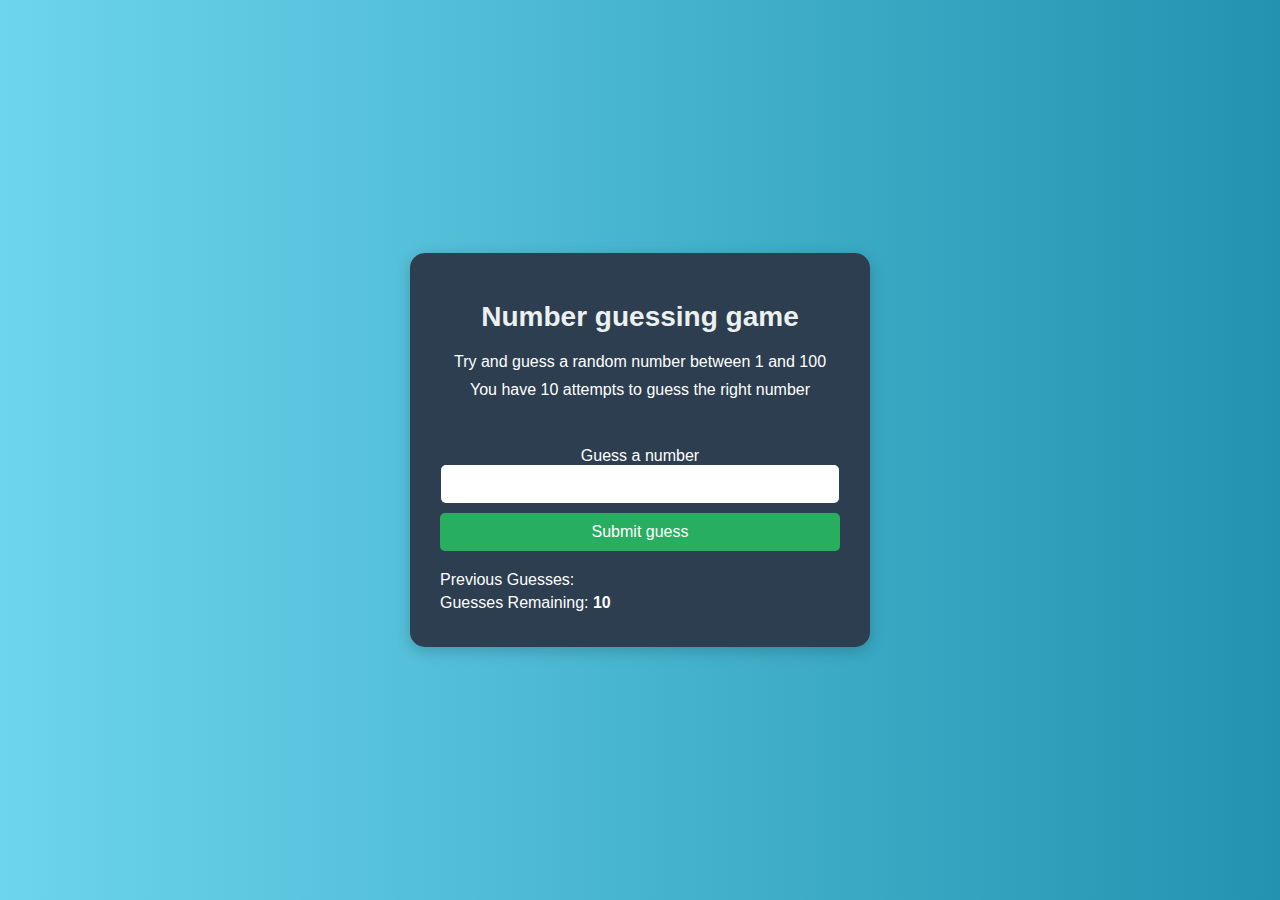
==== Guess the number/index.html @ 69baae7d "playing with DOM" ====
<!DOCTYPE html>
<html lang="en">

<head>
    <meta charset="UTF-8">
    <meta name="viewport" content="width=device-width, initial-scale=1.0">
    <title>Guess the number</title>
    <link rel="stylesheet" href="style.css">
</head>

<body>
    <div id="wrapper">
        <h1>Number guessing game</h1>
        <p>Try and guess a random number between 1 and 100</p>
        <p>You have 10 attempts to guess the right number</p>
        <br>

        <form class="form">
            <label2 for="guessField" id="guess">Guess a number</label>
                <input type="text" id="guessField" class="guessField">
                <input type="submit" id="subt" value="Submit guess" class="guessSubmit">
        </form>

        <div class="resultParas">
            <p>Previous Guesses: <span class="guesses"></span></p>
            <p>Guesses Remaining: <span class="lastResult">10</span></p>
            <p class="lowOrHi"></p>
        </div>
    </div>
    <script src="./script.js"></script>
</body>

</html>
---- Guess the number/style.css ----
/* styles.css */

body {
    display: flex;
    justify-content: center;
    align-items: center;
    height: 100vh;
    margin: 0;
    font-family: 'Arial', sans-serif;
    background: linear-gradient(to right, #6dd5ed, #2193b0);
    color: #fff;
}

#wrapper {
    text-align: center;
    background: #2c3e50;
    padding: 30px;
    border-radius: 15px;
    box-shadow: 0 4px 15px rgba(0, 0, 0, 0.2);
    max-width: 400px;
    width: 100%;
}

h1 {
    margin-bottom: 20px;
    font-size: 28px;
    color: #ecf0f1;
}

p {
    margin: 10px 0;
    font-size: 16px;
}

.form {
    margin-top: 20px;
}

label {
    display: block;
    font-size: 16px;
    margin-bottom: 10px;
}

.guessField {
    width: calc(100% - 22px);
    padding: 10px;
    font-size: 16px;
    border: none;
    border-radius: 5px;
    margin-bottom: 10px;
}

.guessSubmit {
    width: 100%;
    padding: 10px;
    font-size: 16px;
    background-color: #27ae60;
    border: none;
    border-radius: 5px;
    color: #fff;
    cursor: pointer;
    transition: background-color 0.3s ease;
}

.guessSubmit:hover {
    background-color: #2ecc71;
}

.resultParas {
    margin-top: 20px;
    text-align: left;
}

.resultParas p {
    margin: 5px 0;
}

.lowOrHi {
    font-weight: bold;
    font-size: 18px;
}

span {
    font-weight: bold;
}
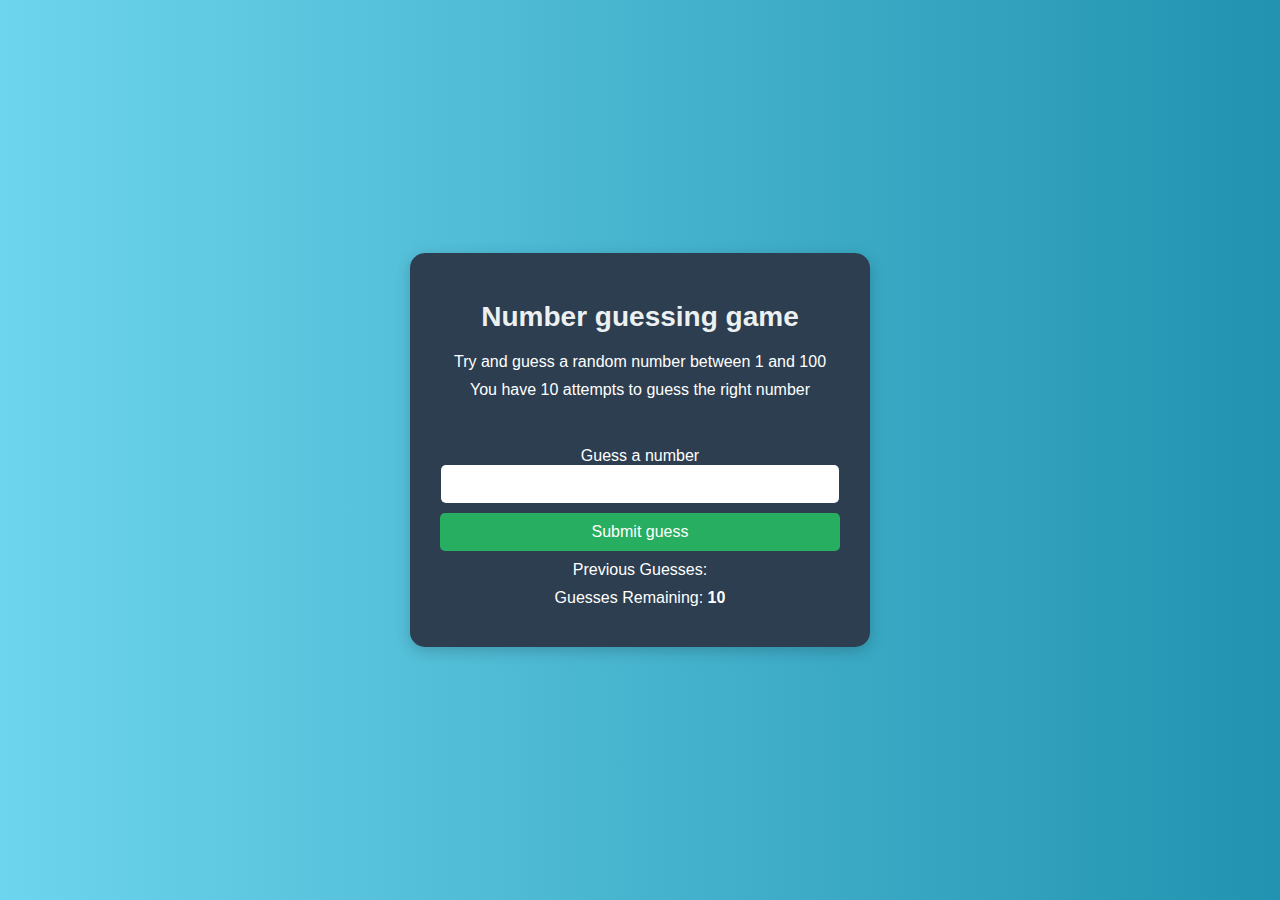
==== commit 37326373: "Guess the number files" ====
--- a/Guess the number/index.html
+++ b/Guess the number/index.html
@@ -21,10 +21,10 @@
                 <input type="submit" id="subt" value="Submit guess" class="guessSubmit">
         </form>
 
-        <div class="resultParas">
+        <div class="result">
             <p>Previous Guesses: <span class="guesses"></span></p>
-            <p>Guesses Remaining: <span class="lastResult">10</span></p>
-            <p class="lowOrHi"></p>
+            <p>Guesses Remaining: <span class="remaining">10</span></p>
+            <p class="lowOrHigh"></p>
         </div>
     </div>
     <script src="./script.js"></script>
--- a/Guess the number/style.css
+++ b/Guess the number/style.css
@@ -1,86 +1,98 @@
 /* styles.css */
 
 body {
-    display: flex;
-    justify-content: center;
-    align-items: center;
-    height: 100vh;
-    margin: 0;
-    font-family: 'Arial', sans-serif;
-    background: linear-gradient(to right, #6dd5ed, #2193b0);
-    color: #fff;
+  display: flex;
+  justify-content: center;
+  align-items: center;
+  height: 100vh;
+  margin: 0;
+  font-family: "Arial", sans-serif;
+  background: linear-gradient(to right, #6dd5ed, #2193b0);
+  color: #fff;
 }
 
 #wrapper {
-    text-align: center;
-    background: #2c3e50;
-    padding: 30px;
-    border-radius: 15px;
-    box-shadow: 0 4px 15px rgba(0, 0, 0, 0.2);
-    max-width: 400px;
-    width: 100%;
+  text-align: center;
+  background: #2c3e50;
+  padding: 30px;
+  border-radius: 15px;
+  box-shadow: 0 4px 15px rgba(0, 0, 0, 0.2);
+  max-width: 400px;
+  width: 100%;
 }
 
 h1 {
-    margin-bottom: 20px;
-    font-size: 28px;
-    color: #ecf0f1;
+  margin-bottom: 20px;
+  font-size: 28px;
+  color: #ecf0f1;
 }
 
 p {
-    margin: 10px 0;
-    font-size: 16px;
+  margin: 10px 0;
+  font-size: 16px;
 }
 
 .form {
-    margin-top: 20px;
+  margin-top: 20px;
 }
 
 label {
-    display: block;
-    font-size: 16px;
-    margin-bottom: 10px;
+  display: block;
+  font-size: 16px;
+  margin-bottom: 10px;
 }
 
 .guessField {
-    width: calc(100% - 22px);
-    padding: 10px;
-    font-size: 16px;
-    border: none;
-    border-radius: 5px;
-    margin-bottom: 10px;
+  width: calc(100% - 22px);
+  padding: 10px;
+  font-size: 16px;
+  border: none;
+  border-radius: 5px;
+  margin-bottom: 10px;
 }
 
 .guessSubmit {
-    width: 100%;
-    padding: 10px;
-    font-size: 16px;
-    background-color: #27ae60;
-    border: none;
-    border-radius: 5px;
-    color: #fff;
-    cursor: pointer;
-    transition: background-color 0.3s ease;
+  width: 100%;
+  padding: 10px;
+  font-size: 16px;
+  background-color: #27ae60;
+  border: none;
+  border-radius: 5px;
+  color: #fff;
+  cursor: pointer;
+  transition: background-color 0.3s ease;
 }
 
 .guessSubmit:hover {
-    background-color: #2ecc71;
+  background-color: #2ecc71;
 }
 
 .resultParas {
-    margin-top: 20px;
-    text-align: left;
+  margin-top: 20px;
+  text-align: left;
 }
 
 .resultParas p {
-    margin: 5px 0;
+  margin: 5px 0;
 }
 
 .lowOrHi {
-    font-weight: bold;
-    font-size: 18px;
+  font-weight: bold;
+  font-size: 18px;
 }
 
 span {
-    font-weight: bold;
+  font-weight: bold;
 }
+
+/* For custom button by DOM */
+
+.custom-button {
+  background-color: grey;
+  color: black;
+  border: none;
+  padding: 10px 20px;
+  font-size: 16px;
+  border-radius: 5px;
+  cursor: pointer;
+}
